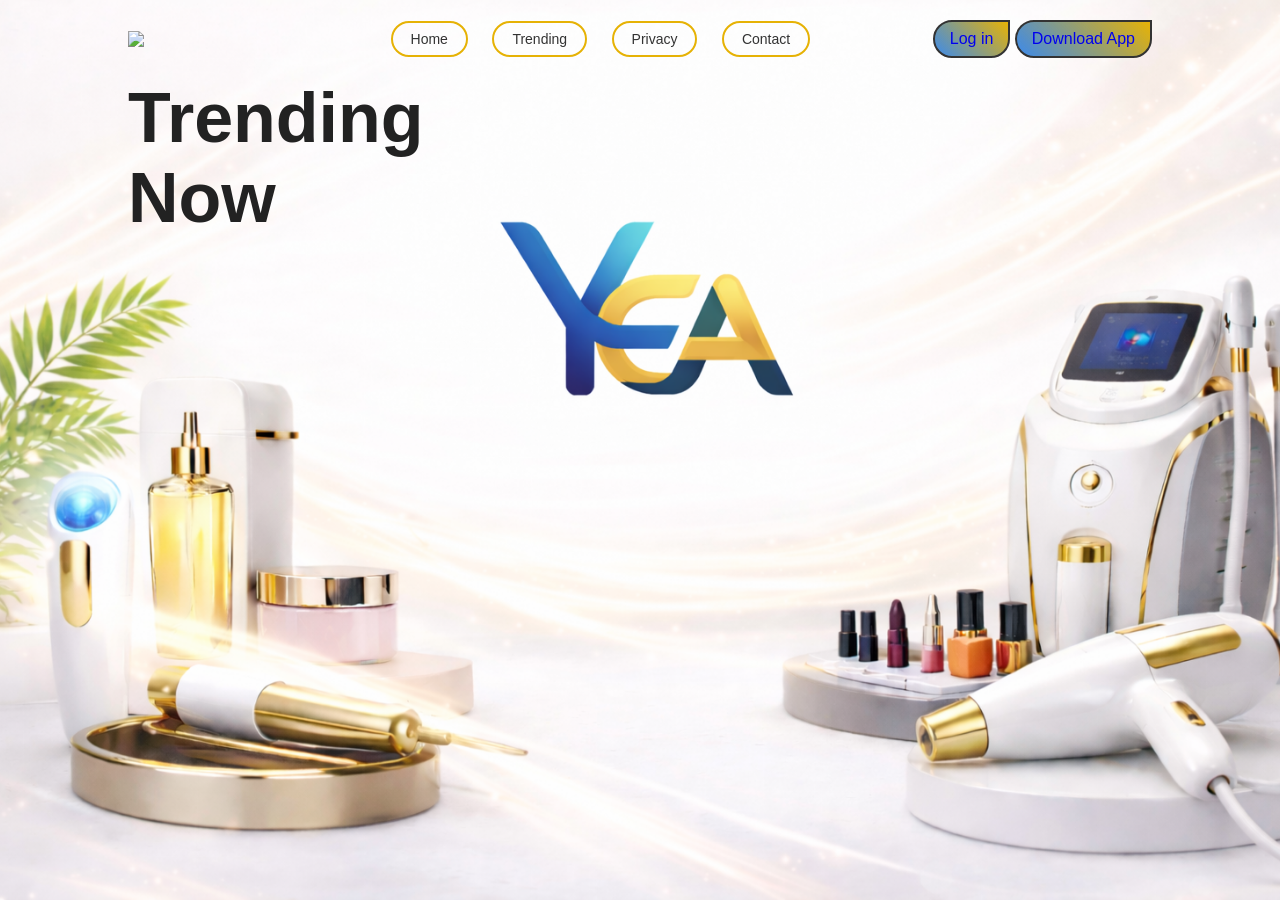
==== collections.html @ 1bd209ea "Add files via upload" ====
<!DOCTYPE html>
<html lang="en">  
<head>
    <meta name="viewport" content="width=device-width, initial-scale=1.0">
    <title>Trending - Easy Tutorials</title>
    <link rel="stylesheet" href="style.css">
</head>
<body>

<div class="hero">  
    <nav>
        <img src="images/IMG_5904.PNG" class="logo">
        <ul>
    <li><a href="index.html" class="nav-link">Home</a></li>
    <li><a href="trending.html" class="nav-link">Trending</a></li>
    <li><a href="privacy.html" class="nav-link">Privacy</a></li>
    <li><a href="contact.html" class="nav-link">Contact</a></li>
</ul>
        <div>
            <a href="#" class="login-btn">Log in</a>
            <a href="#" class="download-btn">Download App</a>
        </div>
    </nav>

    <div class="content">
        <h1 class="anim">Trending<br>Now</h1>
        <p>
     

</body>
</html>
---- style.css ----
*{
  margin:0;
  padding:0;  
  box-sizing: border-box;
  font-family: 'Poppins', sans-serif;

}
.hero{
  width: 100%;
  min-height: 100vh;
  background-image: url(back3.png);    
  background-position: center;
  background-size: cover;
  padding: 10px 10%;
  overflow: hidden;
  position: relative;
}
nav{
  padding: 10px 0;
  display:inline-flex;
  display: flex;
  align-items: center;
  justify-content: space-between;
}

.logo{
  width: 140px;
  
}
nav ul li{
  display: inline-block;
  list-style: none;
  margin: 10px 15px;
  

}

nav ul li a{
  text-decoration: none;
  padding: 8px 15px;
  display: inline-flex;
  text-decoration: none;
  background-color: transparent;
  color: #333;
  font-size: 14px;
  border-radius: 30px;
  border-top-right-radius: 0px;
  border-bottom: 0px;
  border: 2px solid #fec007;
  transition: 0.5s ease;
  font-weight: 400;
  display: inline-block;
}

nav ul li a:hover{
  color: #e6b205;
  border-top-right-radius: 30px;
  background-origin: padding-box;
  box-sizing: content-box;
}
  
.btn{
  display: inline-block;
  text-decoration: none;
  padding: 14px 40px;
  background-image: linear-gradient(45deg, #076be6c9, #e6b205fe);
  font-size: 14px;
  border-radius: 30px;
  border-top-right-radius: 0px;
  border: 2px solid #ae8b23;
  transition: 0.5s ease;
  

}   
.btn:hover{
  border-top-right-radius: 30px;
}

nav ul li{
  list-style:none;
  display:inline-block;
  margin:0 10px;
}

.nav-link{
  text-decoration:none;
  padding:8px 18px;
  color:#333;
  font-size:14px;
  border-radius:30px;
  border:2px solid #e6b205;
  transition:all 0.4s ease;
}

.nav-link:hover{
  background:linear-gradient(45deg,#076be6,#e6b205);
  color:#fff;
  transform:translateY(-3px);
  box-shadow:0 8px 20px rgba(0,0,0,0.15);
}

.nav-link.active{
  background:linear-gradient(45deg,#076be6,#e6b205);
  color:#fff;
  box-shadow:0 5px 15px rgba(0,0,0,0.15);
}

.download-btn{
  padding: 8px 15px;
  display: inline-block;
  text-decoration: none;
  background-color: transparent;
  background-image: linear-gradient(45deg, #076be6c9, #e6b205fe);
  text-decoration:wavy;
  font-size: 16px;
  font-weight: 400;
  border-radius: 30px;
  border-top-right-radius: 0px;
  border: 2px solid #333;
  transition: 0.5s;
}
.download-btn:hover{
  border-top-right-radius: 30px;
}
.login-btn{
  padding: 8px 15px;
  display: inline-block;
  text-decoration: none;
  background-color: transparent;
  background-image: linear-gradient(45deg, #076be6c9, #e6b205fe);
  text-decoration: none;
  font-size: 16px;
  font-weight: 400;
  border-radius: 30px;
  border-top-right-radius: 0px;
  border: 2px solid #333;
  transition: 0.5s;
}
.login-btn:hover{
  border-top-right-radius: 30px;
  
  
}
.content{
  margin-top: 10px;
  max-width: 600px;
}
.content h1{
  font-size: 70px;
  color: #222;
} 
.content p{
  margin: 10px 0 30px;
  color: #333;
  animation-delay: 0.5s;
  font-size: 18px;
}

.content .btn{
  padding: 15px 80px;
  font-size: 16px;
  animation-delay: 0.5s;
}
.btn:hover{
  border-top-right-radius: 30px;
  
}

.feature-img{
  width: 530px;
  position: absolute;
  bottom: 0;
  right: 10%;
}
.feature-img.anim{
  animation-delay: 0.8s;
} 

.anim{
  opacity: 0;
  transform: translateY(30px);
  animation: moveup 0.5s linear forwards;

}

@keyframes moveup{
  100%{
    opacity: 1;
    transform: translateY(0);
  }
}
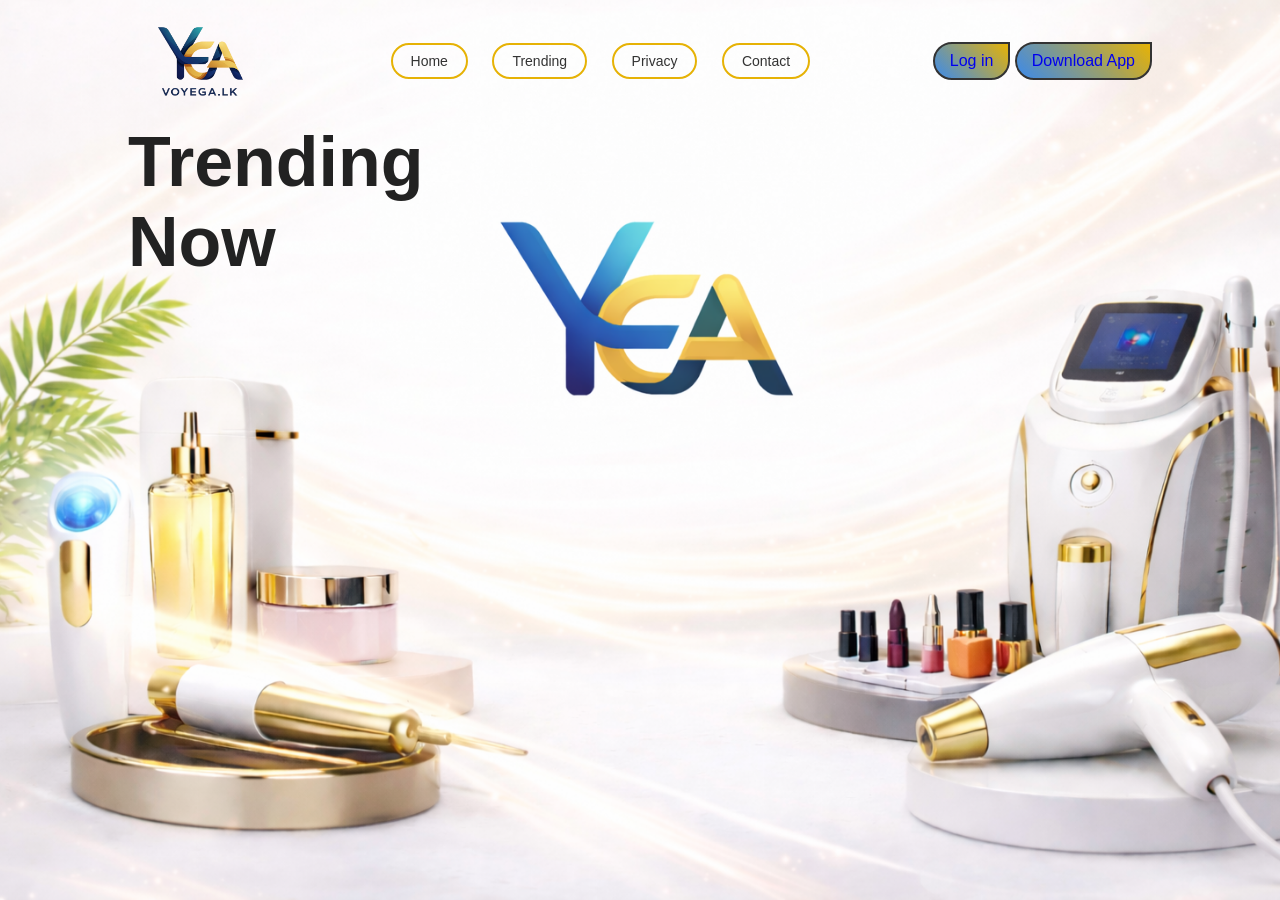
==== commit 0bc15f67: "Add files via upload" ====
--- a/collections.html
+++ b/collections.html
@@ -9,7 +9,7 @@
 
 <div class="hero">  
     <nav>
-        <img src="images/IMG_5904.PNG" class="logo">
+        <img src="IMG_5904.PNG" class="logo">
         <ul>
     <li><a href="index.html" class="nav-link">Home</a></li>
     <li><a href="trending.html" class="nav-link">Trending</a></li>
